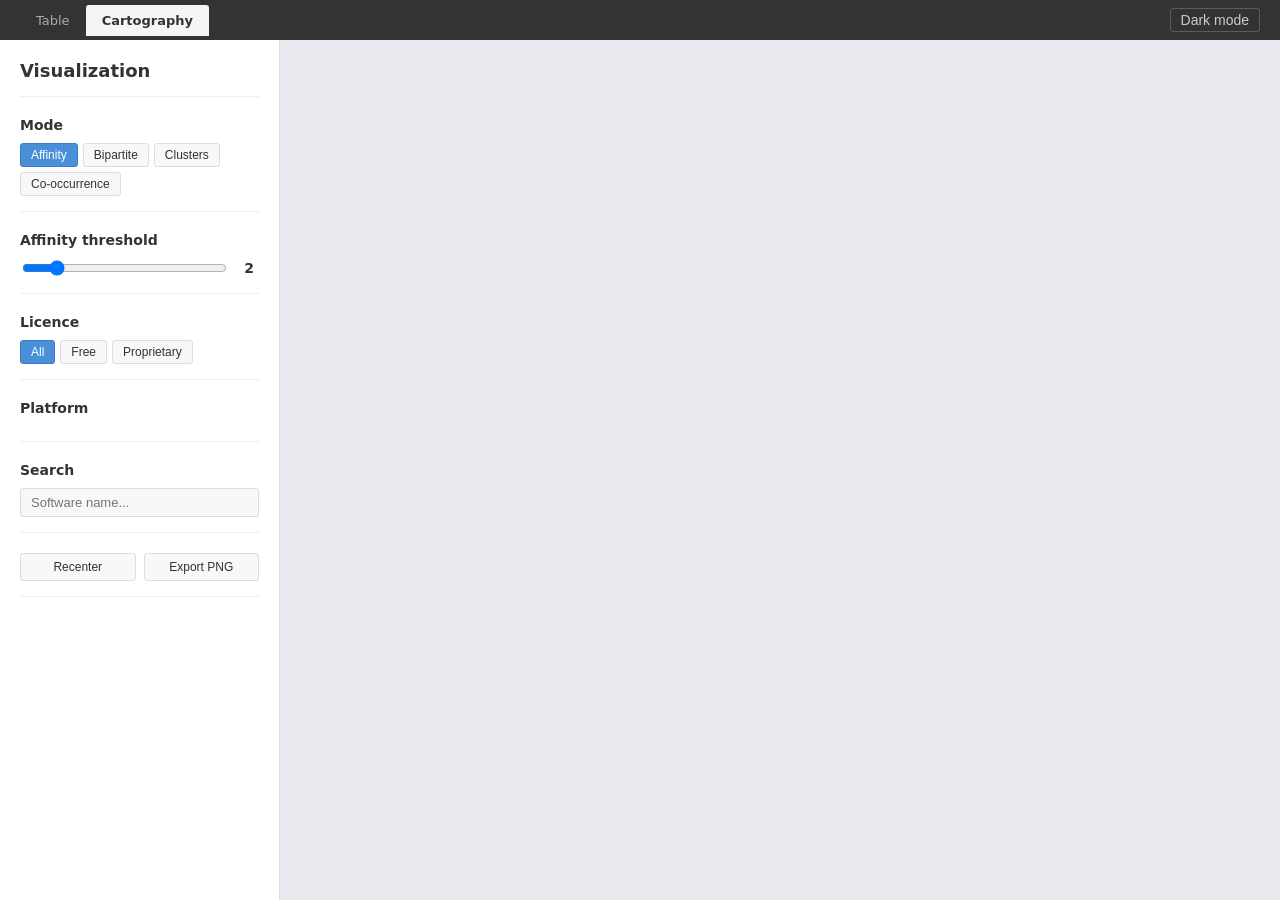
==== cartographie.html @ 0bdf2ae7 "add carto network" ====
<!DOCTYPE html>
<html lang="en">
<head>
    <meta charset="UTF-8">
    <title>Software Cartography - Network</title>
    <link rel="stylesheet" href="styles.css">
    <link rel="stylesheet" href="cartographie.css">
</head>
<body>
    <nav class="nav-principale">
        <a href="index.html" class="nav-lien">Table</a>
        <a href="cartographie.html" class="nav-lien actif">Cartography</a>
        <span class="nav-spacer"></span>
        <button class="theme-toggle" id="themeToggle" title="Toggle theme"></button>
    </nav>

    <div class="carto-container">
        <aside class="carto-sidebar">
            <h2>Visualization</h2>

            <div class="filtre-section">
                <h3>Mode</h3>
                <div class="mode-buttons">
                    <button class="mode-btn actif" data-mode="affinity">Affinity</button>
                    <button class="mode-btn" data-mode="bipartite">Bipartite</button>
                    <button class="mode-btn" data-mode="clusters">Clusters</button>
                    <button class="mode-btn" data-mode="cooccurrence">Co-occurrence</button>
                </div>
            </div>

            <div class="filtre-section" id="sectionSeuil">
                <h3>Affinity threshold</h3>
                <div class="seuil-control">
                    <input type="range" id="seuilRange" min="1" max="8" value="2">
                    <span id="seuilValeur">2</span>
                </div>
            </div>

            <div class="filtre-section">
                <h3>Licence</h3>
                <div class="filtre-licence">
                    <button class="filtre-btn actif" data-licence="tout">All</button>
                    <button class="filtre-btn" data-licence="libre">Free</button>
                    <button class="filtre-btn" data-licence="privateur">Proprietary</button>
                </div>
            </div>

            <div class="filtre-section">
                <h3>Platform</h3>
                <div id="filtrePlateformes" class="filtre-plateformes"></div>
            </div>

            <div class="filtre-section">
                <h3>Search</h3>
                <input type="text" id="recherche" placeholder="Software name...">
            </div>

            <div class="carto-actions">
                <button id="btnFit">Recenter</button>
                <button id="btnExport">Export PNG</button>
            </div>

            <div id="legende" class="legende"></div>

        </aside>

        <main class="carto-main">
            <svg id="graphSvg"></svg>
            <div id="tooltip" class="tooltip hidden"></div>
            <div id="infoPanel" class="info-panel hidden"></div>
        </main>
    </div>

    <script src="https://d3js.org/d3.v7.min.js"></script>
    <script src="data-utils.js"></script>
    <script src="cartographie.js"></script>
</body>
</html>
---- styles.css ----
* { box-sizing: border-box; }

/* ============================================================
   Theme variables
   ============================================================ */

:root {
    --bg-body: #f5f5f5;
    --bg-sidebar: #ffffff;
    --bg-card: #ffffff;
    --bg-input: #f8f8f8;
    --bg-input-hover: #e8e8e8;
    --bg-nav: #333333;
    --bg-th: #333333;
    --bg-row-hover: #f9f9f9;
    --bg-tag: #e8e8e8;
    --bg-graph: #e8e8ee;

    --text-primary: #333333;
    --text-secondary: #555555;
    --text-muted: #666666;
    --text-faint: #888888;
    --text-nav: #aaaaaa;
    --text-nav-active: #333333;
    --text-link: #2563eb;
    --text-label-graph: #444444;

    --border: #dddddd;
    --border-light: #eeeeee;

    --accent: #4a90d9;
    --accent-dark: #3a7bc8;

    --shadow: rgba(0, 0, 0, 0.1);
    --shadow-strong: rgba(0, 0, 0, 0.15);

    --graph-link: #999999;
    --graph-link-highlight: #4a90d9;
    --graph-stroke-privateur: #888888;
}

[data-theme="dark"] {
    --bg-body: #1a1a2e;
    --bg-sidebar: #22223a;
    --bg-card: #2a2a44;
    --bg-input: #2a2a44;
    --bg-input-hover: #35355a;
    --bg-nav: #16162b;
    --bg-th: #16162b;
    --bg-row-hover: #2e2e4a;
    --bg-tag: #35355a;
    --bg-graph: #1a1a2e;

    --text-primary: #e0e0e0;
    --text-secondary: #bbbbbb;
    --text-muted: #999999;
    --text-faint: #777777;
    --text-nav: #777777;
    --text-nav-active: #e0e0e0;
    --text-link: #6eaaff;
    --text-label-graph: #cccccc;

    --border: #3a3a55;
    --border-light: #2e2e4a;

    --accent: #4a90d9;
    --accent-dark: #3a7bc8;

    --shadow: rgba(0, 0, 0, 0.3);
    --shadow-strong: rgba(0, 0, 0, 0.4);

    --graph-link: #555555;
    --graph-link-highlight: #4a90d9;
    --graph-stroke-privateur: #555555;
}

/* ============================================================
   Base
   ============================================================ */

body {
    font-family: system-ui, sans-serif;
    margin: 0;
    padding: 0;
    background: var(--bg-body);
    color: var(--text-primary);
    height: 100vh;
    overflow: hidden;
}

/* Navigation */
.nav-principale {
    display: flex;
    gap: 0;
    background: var(--bg-nav);
    padding: 0 20px;
    height: 40px;
    align-items: center;
}

.nav-lien {
    color: var(--text-nav);
    text-decoration: none;
    font-size: 13px;
    padding: 8px 16px;
    border-radius: 3px 3px 0 0;
    transition: 0.15s;
}

.nav-lien:hover { color: #fff; }

.nav-lien.actif {
    background: var(--bg-body);
    color: var(--text-nav-active);
    font-weight: 600;
}

.nav-spacer { flex: 1; }

.theme-toggle {
    background: none;
    border: 1px solid rgba(255,255,255,0.2);
    border-radius: 3px;
    color: #ccc;
    cursor: pointer;
    font-size: 14px;
    padding: 4px 10px;
    transition: 0.15s;
    line-height: 1;
}

.theme-toggle:hover {
    background: rgba(255,255,255,0.1);
    color: #fff;
}

.container {
    display: flex;
    height: calc(100vh - 40px);
}

/* Left panel - Filters */
.sidebar {
    width: 280px;
    min-width: 280px;
    background: var(--bg-sidebar);
    border-right: 1px solid var(--border);
    padding: 20px;
    overflow-y: auto;
}

.sidebar h1 {
    font-size: 18px;
    margin: 0 0 20px 0;
    padding-bottom: 15px;
    border-bottom: 1px solid var(--border-light);
}

.filtre-section {
    margin-bottom: 20px;
    padding-bottom: 15px;
    border-bottom: 1px solid var(--border-light);
}

.filtre-section:last-child {
    border-bottom: none;
}

.filtre-section h3 {
    margin: 0 0 10px 0;
    font-size: 14px;
    color: var(--text-primary);
}

.filtre-licence,
.filtre-plateformes {
    display: flex;
    flex-wrap: wrap;
    gap: 5px;
}

.filtre-btn {
    padding: 4px 10px;
    border: 1px solid var(--border);
    border-radius: 3px;
    cursor: pointer;
    background-color: var(--bg-input);
    color: var(--text-primary);
    transition: 0.15s;
    font-size: 12px;
}

.filtre-btn:hover {
    background-color: var(--bg-input-hover);
}

.filtre-btn.actif {
    background-color: var(--accent);
    color: white;
    border-color: var(--accent-dark);
}

.categorie { margin-bottom: 18px; }

.categorie h4 {
    margin: 0 0 8px 0;
    color: var(--text-secondary);
    font-size: 12px;
    text-transform: uppercase;
    letter-spacing: 0.5px;
}

.categorie-tags { display: flex; flex-wrap: wrap; gap: 5px; }

#listeTags button {
    margin: 0;
    padding: 4px 10px;
    border: 1px solid var(--border);
    border-radius: 3px;
    cursor: pointer;
    background-color: var(--bg-input);
    color: var(--text-primary);
    transition: 0.15s;
    font-size: 12px;
}

#listeTags button:hover { background-color: var(--bg-input-hover); }

#listeTags button.actif {
    background-color: var(--accent);
    color: white;
    border-color: var(--accent-dark);
}

/* Right panel - Software list */
.main {
    flex: 1;
    padding: 20px;
    overflow-y: auto;
}

.main-header {
    display: flex;
    justify-content: space-between;
    align-items: center;
    margin-bottom: 15px;
}

.main-header h2 {
    margin: 0;
    font-size: 20px;
}

#compteurLogiciels { font-weight: normal; color: var(--text-muted); }

table {
    width: 100%;
    background: var(--bg-card);
    border-collapse: collapse;
    border-radius: 8px;
    overflow: hidden;
    box-shadow: 0 1px 3px var(--shadow);
}

th {
    background: var(--bg-th);
    color: white;
    text-align: left;
    padding: 12px;
    font-size: 13px;
}

td {
    padding: 10px 12px;
    border-bottom: 1px solid var(--border-light);
    font-size: 14px;
}

tr:hover { background: var(--bg-row-hover); }

td a {
    color: var(--text-link);
    text-decoration: none;
    font-weight: 500;
}

td a:hover { text-decoration: underline; }

.usages-cell { font-size: 11px; color: var(--text-muted); }
---- cartographie.css ----
/* Cartography layout */
.carto-container {
    display: flex;
    height: calc(100vh - 40px);
}

.carto-sidebar {
    width: 280px;
    min-width: 280px;
    background: var(--bg-sidebar);
    border-right: 1px solid var(--border);
    padding: 20px;
    overflow-y: auto;
}

.carto-sidebar h2 {
    font-size: 18px;
    margin: 0 0 20px 0;
    padding-bottom: 15px;
    border-bottom: 1px solid var(--border-light);
}

.carto-main {
    flex: 1;
    position: relative;
    background: var(--bg-graph);
}

#graphSvg {
    width: 100%;
    height: 100%;
    display: block;
}

/* Mode buttons */
.mode-buttons {
    display: flex;
    flex-wrap: wrap;
    gap: 5px;
}

.mode-btn {
    padding: 4px 10px;
    border: 1px solid var(--border);
    border-radius: 3px;
    cursor: pointer;
    background-color: var(--bg-input);
    color: var(--text-primary);
    transition: 0.15s;
    font-size: 12px;
}

.mode-btn:hover { background-color: var(--bg-input-hover); }

.mode-btn.actif {
    background-color: var(--accent);
    color: white;
    border-color: var(--accent-dark);
}

/* Threshold slider */
.seuil-control {
    display: flex;
    align-items: center;
    gap: 10px;
}

.seuil-control input[type="range"] {
    flex: 1;
    cursor: pointer;
}

#seuilValeur {
    font-weight: 600;
    font-size: 14px;
    min-width: 20px;
    text-align: center;
}

/* Search */
#recherche {
    width: 100%;
    padding: 6px 10px;
    border: 1px solid var(--border);
    border-radius: 3px;
    font-size: 13px;
    outline: none;
    background: var(--bg-input);
    color: var(--text-primary);
}

#recherche:focus { border-color: var(--accent); }

/* Actions */
.carto-actions {
    display: flex;
    gap: 8px;
    margin-bottom: 15px;
    padding-bottom: 15px;
    border-bottom: 1px solid var(--border-light);
}

.carto-actions button {
    flex: 1;
    padding: 6px 10px;
    border: 1px solid var(--border);
    border-radius: 3px;
    cursor: pointer;
    background: var(--bg-input);
    color: var(--text-primary);
    font-size: 12px;
    transition: 0.15s;
}

.carto-actions button:hover { background: var(--bg-input-hover); }

/* Legend */
.legende {
    margin-bottom: 15px;
}

.legende h4 {
    margin: 0 0 8px 0;
    font-size: 12px;
    text-transform: uppercase;
    letter-spacing: 0.5px;
    color: var(--text-secondary);
}

.legende-item {
    display: flex;
    align-items: center;
    gap: 8px;
    margin-bottom: 4px;
    font-size: 11px;
    color: var(--text-secondary);
}

.legende-couleur {
    width: 12px;
    height: 12px;
    border-radius: 50%;
    flex-shrink: 0;
}

.legende-separation {
    margin: 10px 0 6px;
    font-size: 11px;
    font-weight: 600;
    color: var(--text-primary);
}

/* Tooltip */
.tooltip {
    position: absolute;
    background: var(--bg-card);
    border: 1px solid var(--border);
    border-radius: 6px;
    padding: 10px 14px;
    font-size: 12px;
    max-width: 280px;
    box-shadow: 0 4px 12px var(--shadow-strong);
    pointer-events: none;
    z-index: 100;
    line-height: 1.4;
    color: var(--text-primary);
}

.tooltip.hidden { display: none; }

.tooltip-nom {
    font-weight: 600;
    font-size: 14px;
    margin-bottom: 4px;
}

.tooltip-licence {
    font-size: 11px;
    color: var(--text-muted);
    margin-bottom: 4px;
}

.tooltip-tags {
    font-size: 11px;
    color: var(--text-faint);
}

.tooltip-description {
    font-size: 11px;
    color: var(--text-secondary);
    margin-top: 4px;
    border-top: 1px solid var(--border-light);
    padding-top: 4px;
}

.tooltip-edge {
    font-size: 11px;
    color: var(--text-faint);
}

/* Info panel */
.info-panel {
    position: absolute;
    top: 12px;
    right: 12px;
    background: var(--bg-card);
    border: 1px solid var(--border);
    border-radius: 6px;
    padding: 12px 14px;
    font-size: 12px;
    line-height: 1.5;
    max-width: 280px;
    max-height: 50vh;
    overflow-y: auto;
    box-shadow: 0 4px 12px var(--shadow-strong);
    z-index: 50;
    color: var(--text-primary);
}

.info-panel.hidden { display: none; }

.info-panel h4 {
    margin: 0 0 6px;
    font-size: 13px;
}

.info-panel a {
    color: var(--text-link);
    text-decoration: none;
}

.info-panel a:hover { text-decoration: underline; }

.info-panel .info-tags {
    display: flex;
    flex-wrap: wrap;
    gap: 3px;
    margin-top: 4px;
}

.info-panel .info-tag {
    background: var(--bg-tag);
    color: var(--text-secondary);
    padding: 2px 6px;
    border-radius: 3px;
    font-size: 10px;
}
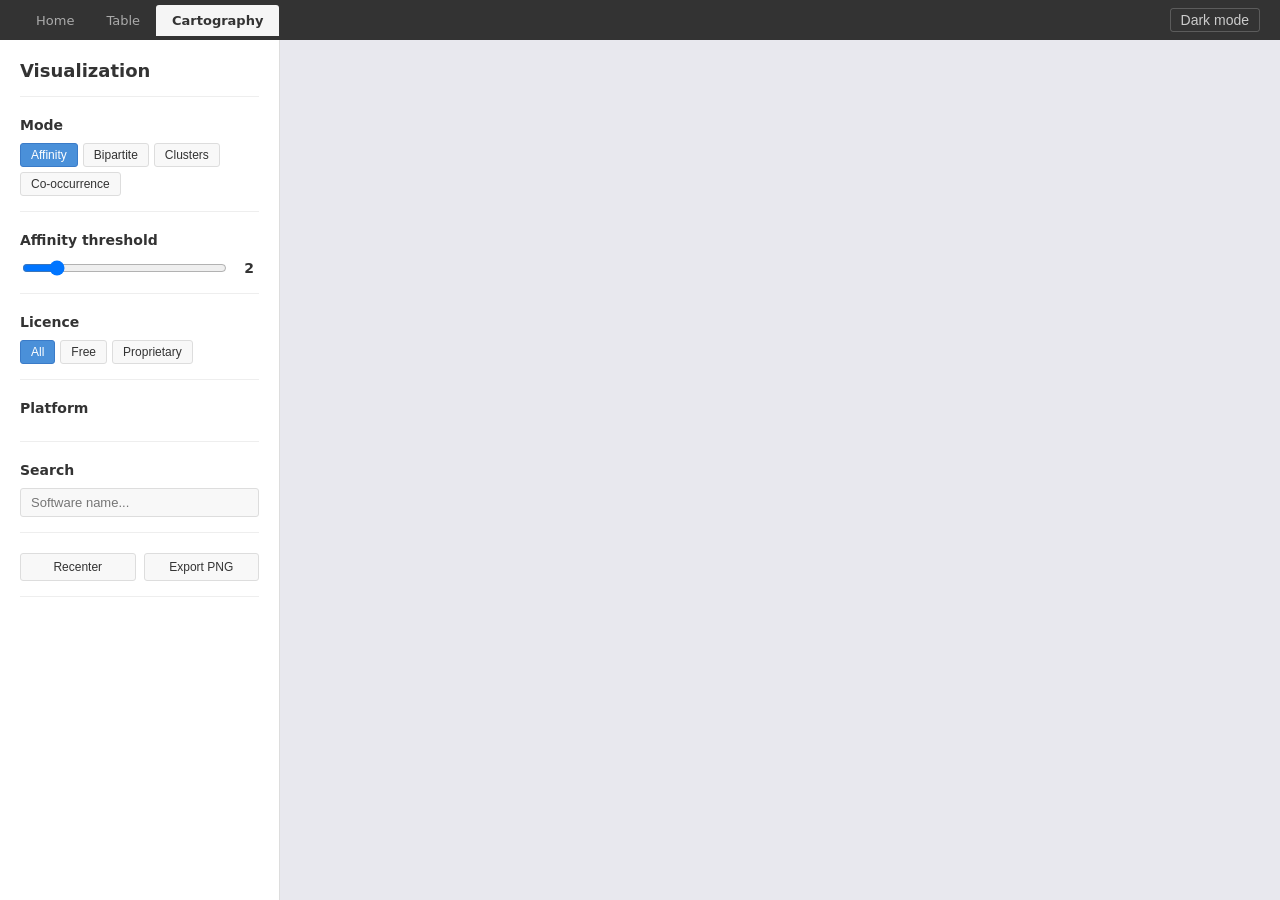
==== commit 4e291572: "merge with lan.ensad.fr" ====
--- a/cartographie.html
+++ b/cartographie.html
@@ -8,6 +8,7 @@
 </head>
 <body>
     <nav class="nav-principale">
+        <a href="/" class="nav-lien">Home</a>
         <a href="index.html" class="nav-lien">Table</a>
         <a href="cartographie.html" class="nav-lien actif">Cartography</a>
         <span class="nav-spacer"></span>
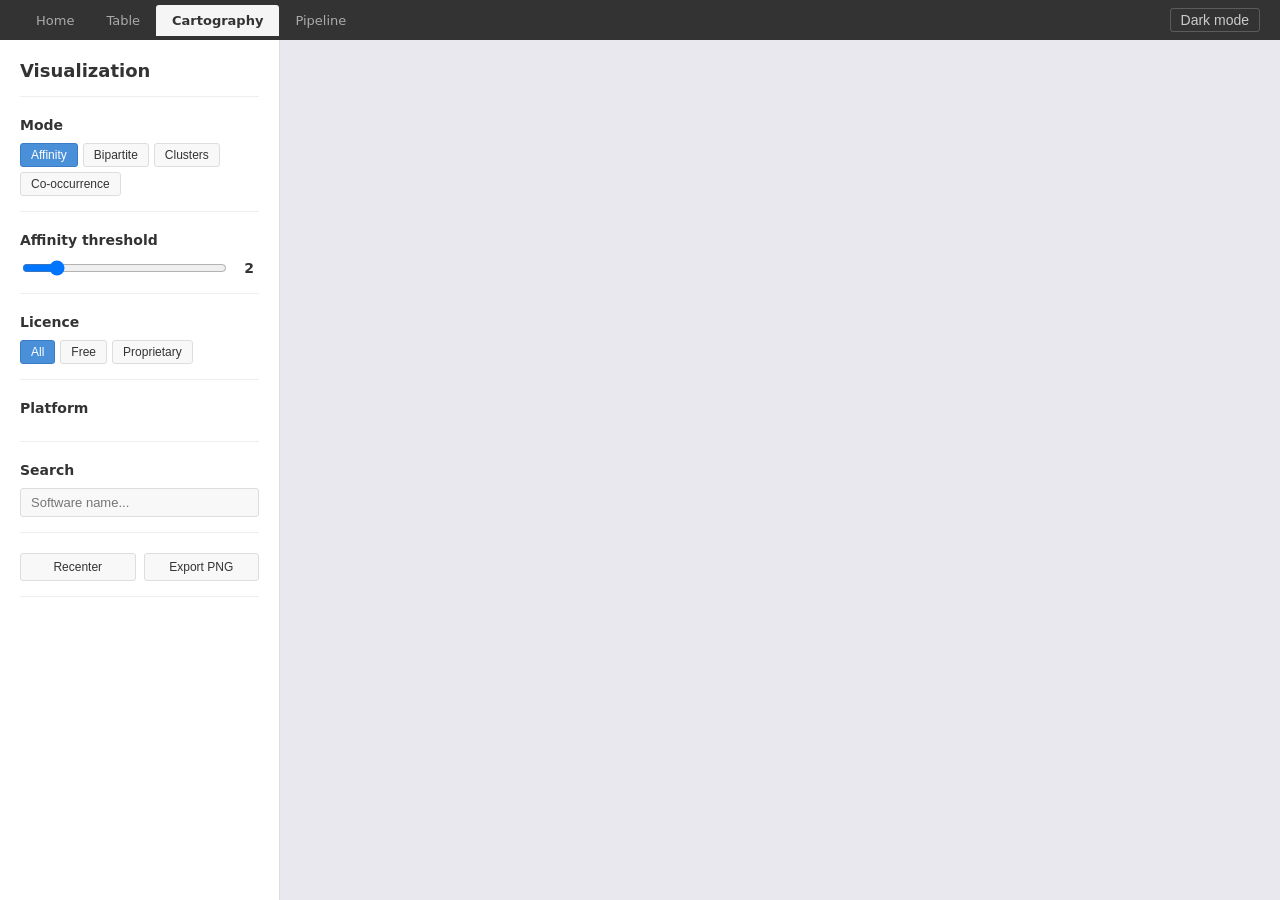
==== commit 5cb43120: "." ====
--- a/cartographie.html
+++ b/cartographie.html
@@ -11,6 +11,7 @@
         <a href="/" class="nav-lien">Home</a>
         <a href="index.html" class="nav-lien">Table</a>
         <a href="cartographie.html" class="nav-lien actif">Cartography</a>
+        <a href="pipeline.html" class="nav-lien">Pipeline</a>
         <span class="nav-spacer"></span>
         <button class="theme-toggle" id="themeToggle" title="Toggle theme"></button>
     </nav>
